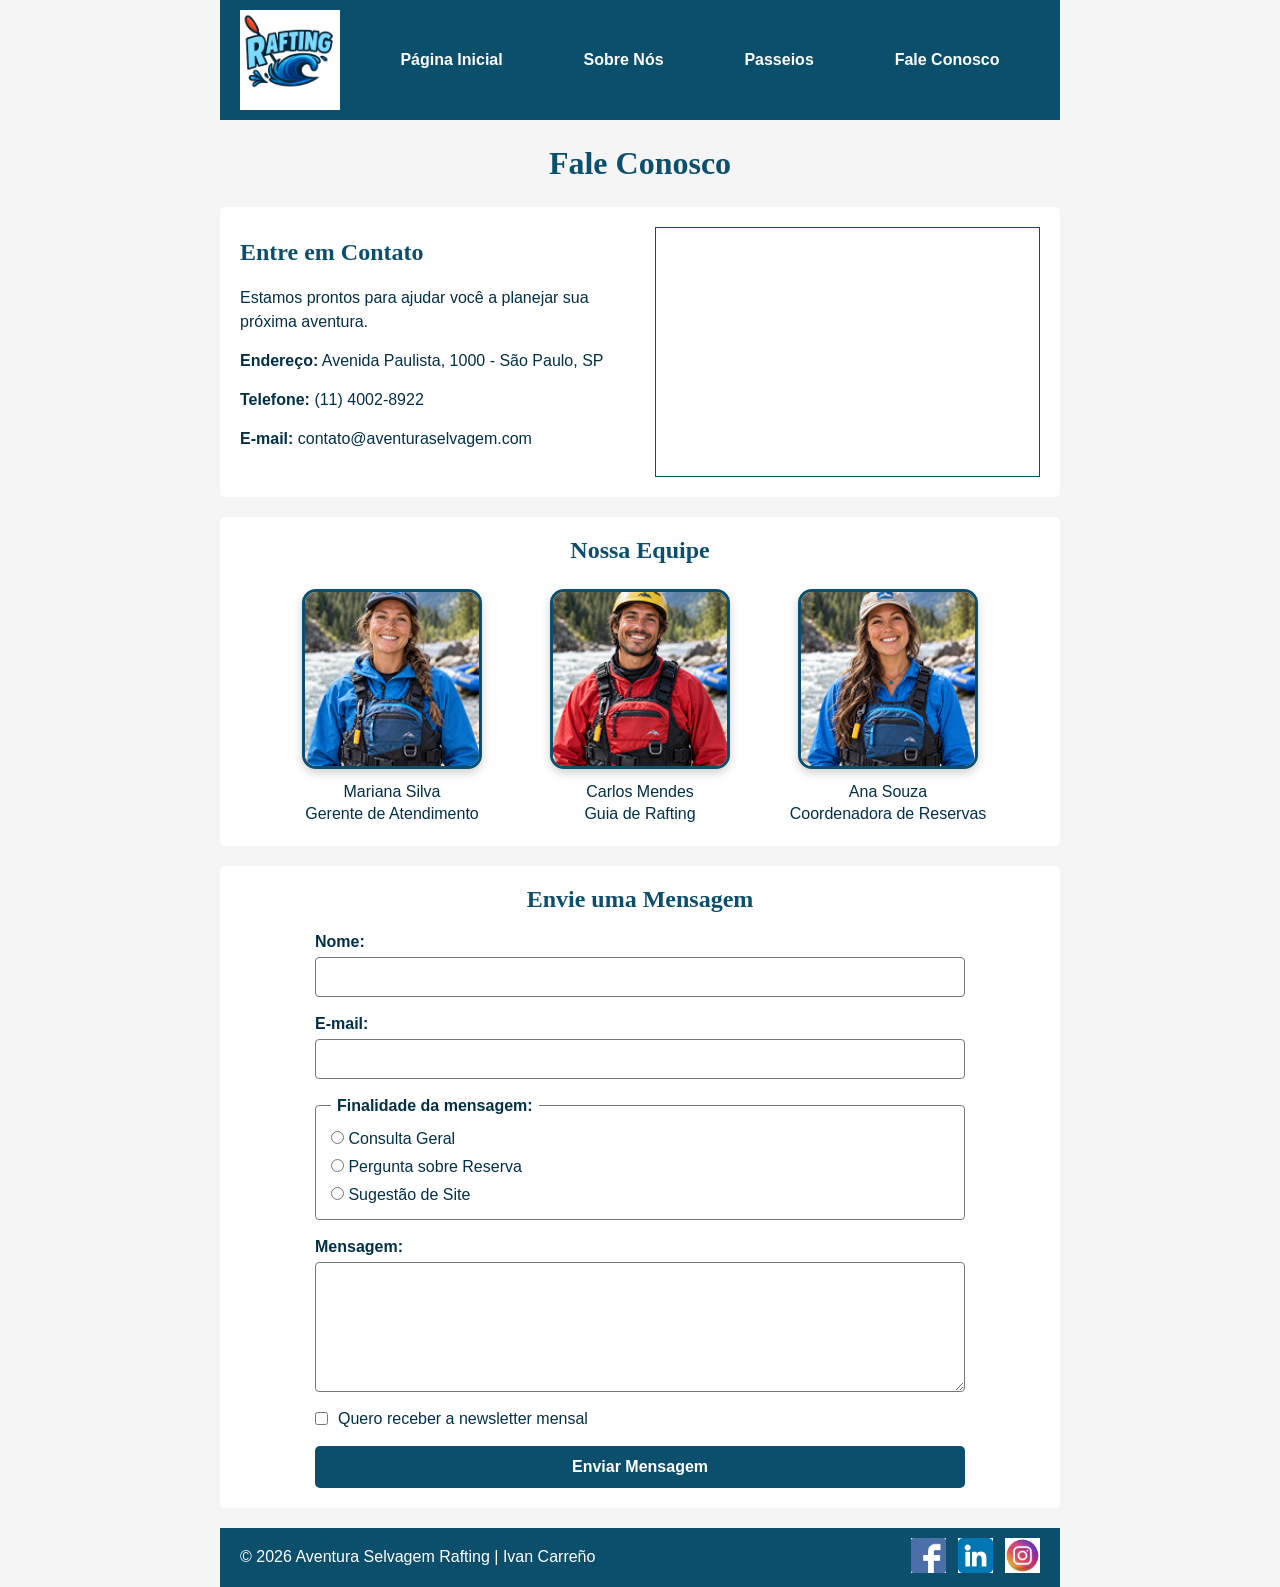
==== wwr/contato.html @ b85d4de4 "Adiciona pagina fale conosco" ====
<!DOCTYPE html>
<html lang="pt-BR">

<head>
    <meta charset="UTF-8">
    <meta name="viewport" content="width=device-width, initial-scale=1.0">

    <meta name="description"
      content="Entre em contato com a Aventura Selvagem Rafting para tirar dúvidas, fazer perguntas sobre reservas e conhecer nossos serviços.">

    <meta name="author" content="Ivan Carreño">

    <title>Fale Conosco | Aventura Selvagem Rafting</title>

    <link rel="stylesheet" href="estilos/rafting.css">
</head>

<body>

    <header>

        <img src="imagens/logo.png"
          alt="Logotipo da Aventura Selvagem Rafting">

        <nav>
            <a href="index.html">Página Inicial</a>
            <a href="sobre.html">Sobre Nós</a>
            <a href="passeios.html">Passeios</a>
            <a href="contato.html">Fale Conosco</a>
        </nav>

    </header>

    <main class="contato-main">

        <h1>Fale Conosco</h1>

        <section class="informacoes-contato">

            <div class="dados-contato">

                <h2>Entre em Contato</h2>

                <p>
                    Estamos prontos para ajudar você a planejar sua próxima aventura.
                </p>

                <p>
                    <strong>Endereço:</strong>
                    Avenida Paulista, 1000 - São Paulo, SP
                </p>

                <p>
                    <strong>Telefone:</strong>
                    (11) 4002-8922
                </p>

                <p>
                    <strong>E-mail:</strong>
                    contato@aventuraselvagem.com
                </p>

            </div>

            <div class="mapa">

                <iframe
                  src="https://www.google.com/maps?q=Avenida+Paulista,+1000,+São+Paulo,+SP&output=embed"
                  width="400"
                  height="250"
                  loading="lazy"
                  referrerpolicy="no-referrer-when-downgrade"
                  title="Localização da Aventura Selvagem Rafting">
                </iframe>

            </div>

        </section>

        <section class="equipe">

            <h2>Nossa Equipe</h2>

            <div class="equipe-container">

                <figure>
                    <img src="imagens/funcionario1.jpg"
                      alt="Mariana Silva, gerente de atendimento">
                    <figcaption>
                        Mariana Silva<br>
                        Gerente de Atendimento
                    </figcaption>
                </figure>

                <figure>
                    <img src="imagens/funcionario2.jpg"
                      alt="Carlos Mendes, guia de rafting">
                    <figcaption>
                        Carlos Mendes<br>
                        Guia de Rafting
                    </figcaption>
                </figure>

                <figure>
                    <img src="imagens/funcionario3.jpg"
                      alt="Ana Souza, coordenadora de reservas">
                    <figcaption>
                        Ana Souza<br>
                        Coordenadora de Reservas
                    </figcaption>
                </figure>

            </div>

        </section>

        <section class="formulario-contato">

            <h2>Envie uma Mensagem</h2>

            <form>

                <div class="campo-formulario">
                    <label for="nome">Nome:</label>
                    <input
                      type="text"
                      id="nome"
                      name="nome"
                      required>
                </div>

                <div class="campo-formulario">
                    <label for="email">E-mail:</label>
                    <input
                      type="email"
                      id="email"
                      name="email"
                      required>
                </div>

                <fieldset>

                    <legend>Finalidade da mensagem:</legend>

                    <label>
                        <input
                          type="radio"
                          name="finalidade"
                          value="consulta-geral"
                          required>
                        Consulta Geral
                    </label>

                    <label>
                        <input
                          type="radio"
                          name="finalidade"
                          value="reserva">
                        Pergunta sobre Reserva
                    </label>

                    <label>
                        <input
                          type="radio"
                          name="finalidade"
                          value="sugestao">
                        Sugestão de Site
                    </label>

                </fieldset>

                <div class="campo-formulario">
                    <label for="mensagem">Mensagem:</label>
                    <textarea
                      id="mensagem"
                      name="mensagem"
                      rows="6"
                      required></textarea>
                </div>

                <div class="newsletter">
                    <input
                      type="checkbox"
                      id="newsletter"
                      name="newsletter">

                    <label for="newsletter">
                        Quero receber a newsletter mensal
                    </label>
                </div>

                <button type="submit">
                    Enviar Mensagem
                </button>

            </form>

        </section>

    </main>

    <footer>

        <p>
            © 2026 Aventura Selvagem Rafting | Ivan Carreño
        </p>

        <nav class="socialmedia">

            <a href="https://facebook.com"
              target="_blank"
              rel="noopener noreferrer">
                <img src="imagens/facebook.png"
                  alt="Ícone do Facebook">
            </a>

            <a href="https://linkedin.com"
              target="_blank"
              rel="noopener noreferrer">
                <img src="imagens/linkedin.png"
                  alt="Ícone do LinkedIn">
            </a>

            <a href="https://instagram.com"
              target="_blank"
              rel="noopener noreferrer">
                <img src="imagens/instagram.png"
                  alt="Ícone do Instagram">
            </a>

        </nav>

    </footer>

</body>

</html>
---- wwr/estilos/rafting.css ----
:root {
    --cor-primaria: #0b4f6c;
    --cor-secundaria: #01baef;
    --cor-destaque1: #023047;
    --cor-destaque2: #ffffff;

    --fonte-titulo: Georgia, "Times New Roman", serif;
    --fonte-body: Arial, Helvetica, sans-serif;
}

* {
    margin: 0;
    padding: 0;
    box-sizing: border-box;
}

body {
    font-family: var(--fonte-body);
    color: var(--cor-destaque1);
    background-color: #f5f5f5;
}


/* LARGURA PRINCIPAL */

header,
main,
footer {
    width: 840px;
    margin: 0 auto;
}


/* CABEÇALHO */

header {
    display: grid;
    grid-template-columns: 120px 1fr;
    align-items: center;

    background-color: var(--cor-primaria);
    color: var(--cor-destaque2);

    padding: 10px 20px;
}

header img {
    width: 100px;
    height: auto;
}


/* NAVEGAÇÃO */

header nav {
    display: flex;
    justify-content: space-around;
    align-items: center;
}

header nav a {
    color: var(--cor-destaque2);
    text-decoration: none;
    font-weight: bold;
    padding: 10px;
}

header nav a:hover {
    background-color: var(--cor-secundaria);
    color: var(--cor-destaque1);
}


/* TÍTULOS */

h2 {
    font-family: var(--fonte-titulo);
    color: var(--cor-primaria);
    text-align: center;
}


/* HERO */

.hero {
    position: relative;
}

.hero > img {
    display: block;
    width: 100%;
    height: auto;
}

.hero h1 {
    position: absolute;
    top: 20px;

    width: 100%;

    margin: 0;
    padding: 16px;

    background-color: var(--cor-destaque1);
    color: var(--cor-destaque2);

    opacity: 0.85;

    font-family: var(--fonte-titulo);
    text-align: center;
}


/* ARTIGO SOBRE O HERO */

.hero article {
    position: absolute;

    top: 210px;
    left: 45px;
    right: 45px;

    margin: 0;
    padding: 14px 18px;

    background-color: rgba(255, 255, 255, 0.85);
    color: var(--cor-destaque1);

    border-radius: 6px;
}

.hero article p {
    margin: 0;
    padding: 0;

    line-height: 1.35;
}

.hero article img {
    float: right;

    width: 125px;

    margin-left: 16px;
    margin-bottom: 8px;

    border: 2px solid var(--cor-primaria);
}


/* SEÇÕES */

section {
    background-color: var(--cor-destaque2);

    margin-top: 20px;
    margin-bottom: 20px;

    padding: 20px;

    border-radius: 5px;
}

section h2 {
    margin-bottom: 20px;
}


/* HISTÓRIA */

.historia-conteudo {
    display: grid;
    grid-template-columns: 1fr 180px 1fr;

    gap: 20px;

    align-items: center;
}

.historia-conteudo p {
    line-height: 1.5;
    margin: 0;
}

.historia-conteudo img {
    width: 100%;
    height: 130px;

    object-fit: cover;

    border: 2px solid var(--cor-primaria);
}


/* AVENTURAS */

.aventuras {
    display: flex;
    flex-wrap: wrap;
    justify-content: space-between;
    gap: 12px;
}

.aventuras h2 {
    width: 100%;
    flex-basis: 100%;
    margin-bottom: 8px;
}

.aventuras figure {
    flex: 1;
    min-width: 0;

    margin: 0;

    text-align: center;
}

.aventuras figure img {
    width: 100%;
    height: 100px;

    object-fit: cover;

    border: 1px solid #999999;
}

.aventuras figcaption {
    margin-top: 7px;

    font-size: 13px;

    color: var(--cor-destaque1);
}


/* RODAPÉ */

footer {
    display: flex;
    justify-content: space-between;
    align-items: center;

    background-color: var(--cor-primaria);
    color: var(--cor-destaque2);

    padding: 10px 20px;
}

footer p {
    margin: 0;
}


/* REDES SOCIAIS */

.socialmedia {
    display: flex;
    justify-content: flex-end;
    align-items: center;

    gap: 12px;

    margin: 0;
    padding: 0;
}

.socialmedia a {
    text-decoration: none;
}

.socialmedia img {
    width: 35px;
    height: 35px;

    object-fit: contain;
}


/* PÁGINA FALE CONOSCO */

.contato-main > h1 {
    font-family: var(--fonte-titulo);
    color: var(--cor-primaria);
    text-align: center;

    margin: 25px 0;
}


/* INFORMAÇÕES DE CONTATO */

.informacoes-contato {
    display: grid;
    grid-template-columns: 1fr 1fr;

    gap: 30px;

    align-items: center;
}

.dados-contato h2 {
    text-align: left;
}

.dados-contato p {
    margin-bottom: 15px;
    line-height: 1.5;
}

.mapa iframe {
    display: block;

    width: 100%;
    height: 250px;

    border: 1px solid var(--cor-primaria);
}


/* EQUIPE */

.equipe h2 {
    margin-bottom: 25px;
}

.equipe-container {
    display: flex;
    justify-content: center;
    gap: 28px;
}

.equipe figure {
    flex: 1;

    max-width: 220px;

    margin: 0;

    text-align: center;
}

.equipe figure img {
    display: block;

    width: 180px;
    height: 180px;

    margin: 0 auto;

    object-fit: cover;
    object-position: center;

    border: 3px solid var(--cor-primaria);
    border-radius: 14px;

    box-shadow: 0 4px 10px rgba(0, 0, 0, 0.18);
}

.equipe figcaption {
    margin-top: 12px;

    line-height: 1.4;

    color: var(--cor-destaque1);
}

.equipe figcaption strong {
    display: block;
    margin-bottom: 3px;
}


/* FORMULÁRIO */

.formulario-contato form {
    max-width: 650px;

    margin: 0 auto;

    display: flex;
    flex-direction: column;

    gap: 18px;
}

.campo-formulario {
    display: flex;
    flex-direction: column;

    gap: 6px;
}

.campo-formulario label,
fieldset legend {
    font-weight: bold;
}

.campo-formulario input,
.campo-formulario textarea {
    padding: 10px;

    border: 1px solid #777777;

    border-radius: 4px;

    font-family: var(--fonte-body);
    font-size: 1rem;
}

.campo-formulario textarea {
    resize: vertical;
}


/* RADIO BUTTONS */

fieldset {
    display: flex;
    flex-direction: column;

    gap: 10px;

    padding: 15px;

    border: 1px solid #777777;

    border-radius: 4px;
}

fieldset legend {
    padding: 0 6px;
}


/* NEWSLETTER */

.newsletter {
    display: flex;

    align-items: center;

    gap: 10px;
}


/* BOTÃO */

.formulario-contato button {
    padding: 12px 20px;

    border: none;

    border-radius: 5px;

    background-color: var(--cor-primaria);
    color: var(--cor-destaque2);

    font-size: 1rem;
    font-weight: bold;

    cursor: pointer;
}

.formulario-contato button:hover {
    background-color: var(--cor-destaque1);
}
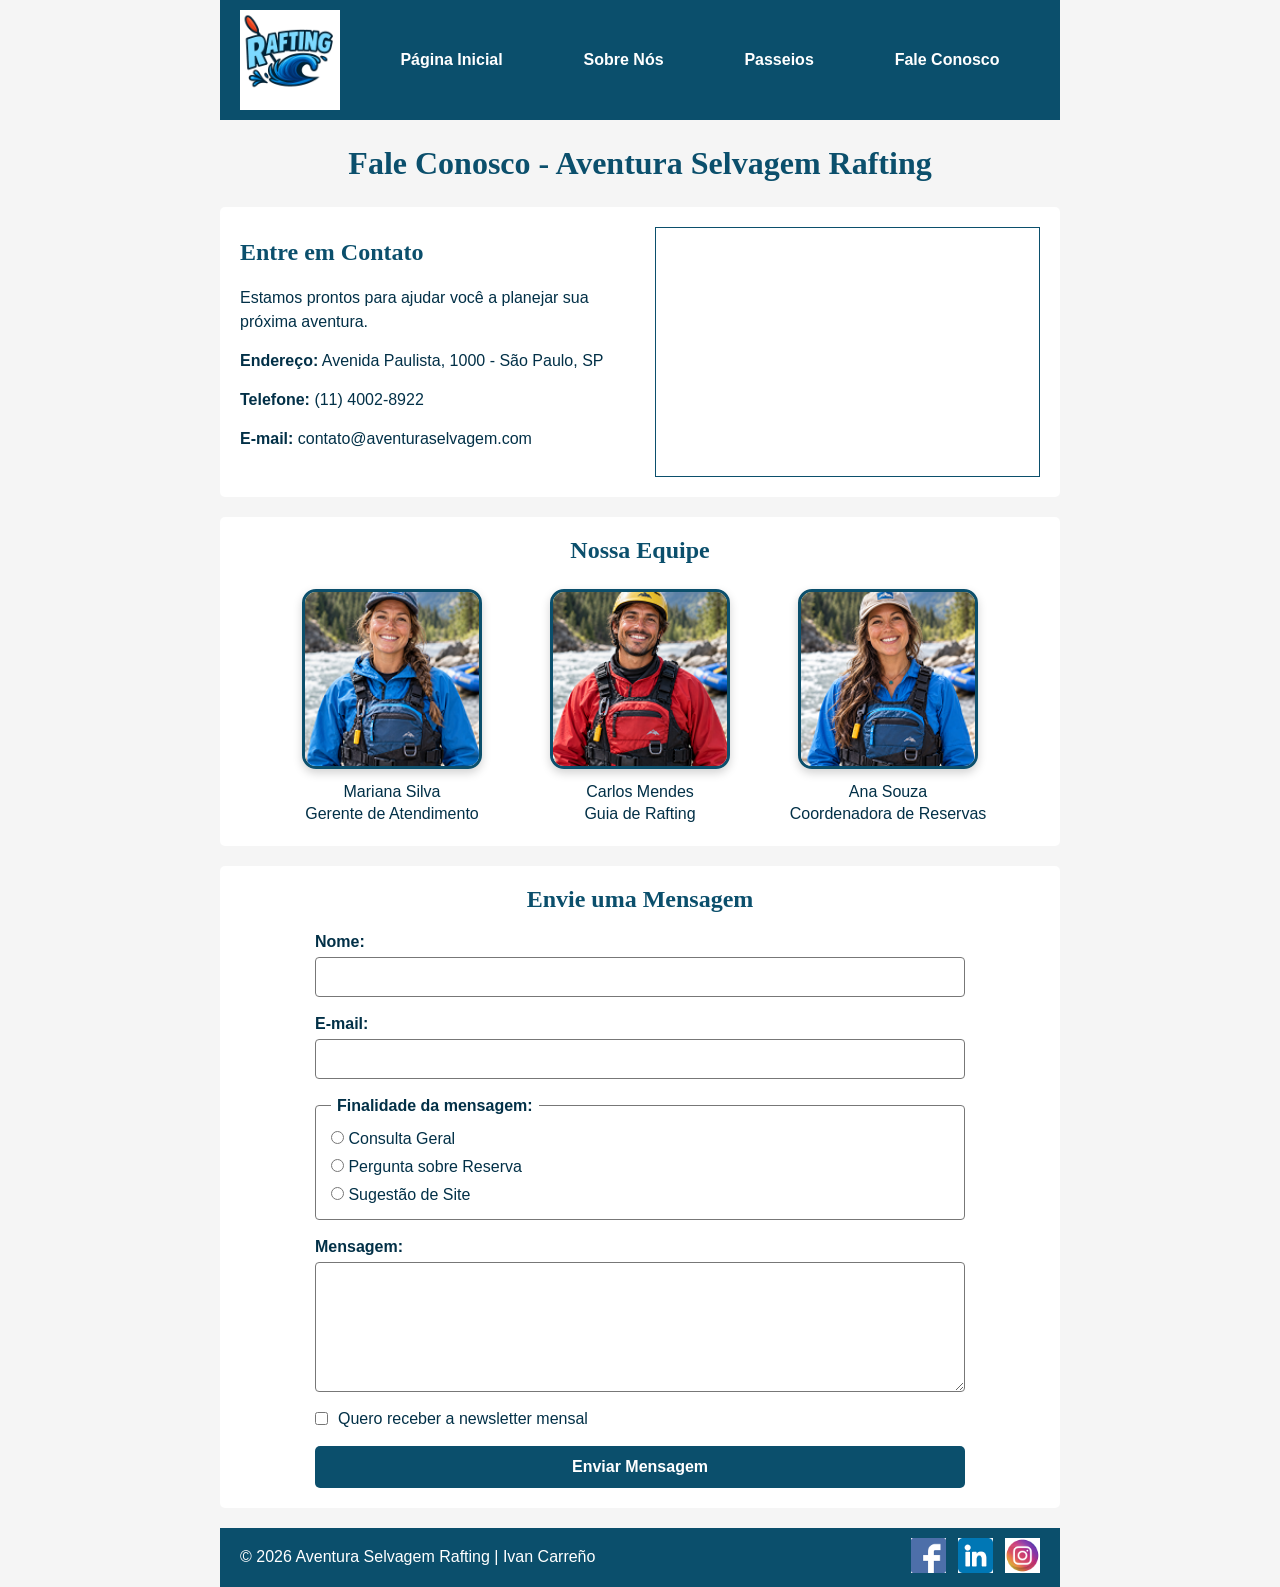
==== commit 2bb852d9: "Atualiza titulo pagina contato" ====
--- a/wwr/contato.html
+++ b/wwr/contato.html
@@ -33,7 +33,7 @@
 
     <main class="contato-main">
 
-        <h1>Fale Conosco</h1>
+        <h1>Fale Conosco - Aventura Selvagem Rafting</h1>
 
         <section class="informacoes-contato">
 
@@ -86,6 +86,7 @@
                 <figure>
                     <img src="imagens/funcionario1.jpg"
                       alt="Mariana Silva, gerente de atendimento">
+
                     <figcaption>
                         Mariana Silva<br>
                         Gerente de Atendimento
@@ -95,6 +96,7 @@
                 <figure>
                     <img src="imagens/funcionario2.jpg"
                       alt="Carlos Mendes, guia de rafting">
+
                     <figcaption>
                         Carlos Mendes<br>
                         Guia de Rafting
@@ -104,6 +106,7 @@
                 <figure>
                     <img src="imagens/funcionario3.jpg"
                       alt="Ana Souza, coordenadora de reservas">
+
                     <figcaption>
                         Ana Souza<br>
                         Coordenadora de Reservas
@@ -121,47 +124,56 @@
             <form>
 
                 <div class="campo-formulario">
+
                     <label for="nome">Nome:</label>
+
                     <input
                       type="text"
                       id="nome"
                       name="nome"
                       required>
+
                 </div>
 
                 <div class="campo-formulario">
+
                     <label for="email">E-mail:</label>
+
                     <input
                       type="email"
                       id="email"
                       name="email"
                       required>
+
                 </div>
 
                 <fieldset>
 
                     <legend>Finalidade da mensagem:</legend>
 
-                    <label>
+                    <label for="consulta-geral">
                         <input
                           type="radio"
+                          id="consulta-geral"
                           name="finalidade"
                           value="consulta-geral"
                           required>
                         Consulta Geral
                     </label>
 
-                    <label>
+                    <label for="pergunta-reserva">
                         <input
                           type="radio"
+                          id="pergunta-reserva"
                           name="finalidade"
                           value="reserva">
                         Pergunta sobre Reserva
                     </label>
 
-                    <label>
+                    <label for="sugestao-site">
                         <input
                           type="radio"
+                          id="sugestao-site"
                           name="finalidade"
                           value="sugestao">
                         Sugestão de Site
@@ -170,15 +182,19 @@
                 </fieldset>
 
                 <div class="campo-formulario">
+
                     <label for="mensagem">Mensagem:</label>
+
                     <textarea
                       id="mensagem"
                       name="mensagem"
                       rows="6"
                       required></textarea>
+
                 </div>
 
                 <div class="newsletter">
+
                     <input
                       type="checkbox"
                       id="newsletter"
@@ -187,6 +203,7 @@
                     <label for="newsletter">
                         Quero receber a newsletter mensal
                     </label>
+
                 </div>
 
                 <button type="submit">
@@ -205,27 +222,33 @@
             © 2026 Aventura Selvagem Rafting | Ivan Carreño
         </p>
 
-        <nav class="socialmedia">
+        <nav class="socialmedia redes-sociais">
 
             <a href="https://facebook.com"
               target="_blank"
               rel="noopener noreferrer">
+
                 <img src="imagens/facebook.png"
                   alt="Ícone do Facebook">
+
             </a>
 
             <a href="https://linkedin.com"
               target="_blank"
               rel="noopener noreferrer">
+
                 <img src="imagens/linkedin.png"
                   alt="Ícone do LinkedIn">
+
             </a>
 
             <a href="https://instagram.com"
               target="_blank"
               rel="noopener noreferrer">
+
                 <img src="imagens/instagram.png"
                   alt="Ícone do Instagram">
+
             </a>
 
         </nav>
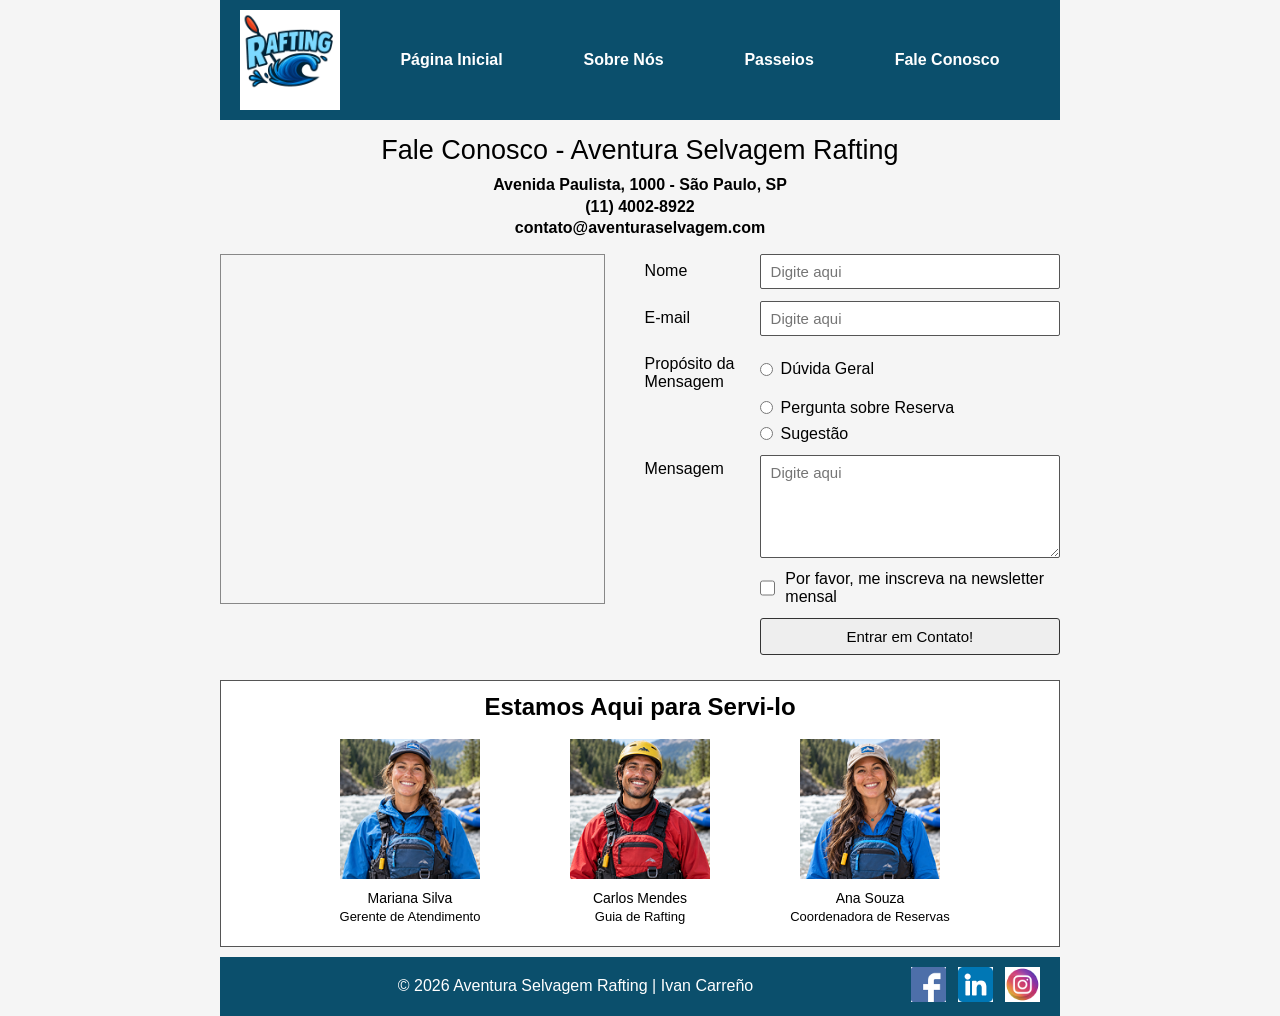
==== commit 58d52e62: "ediçao contato" ====
--- a/wwr/contato.html
+++ b/wwr/contato.html
@@ -19,8 +19,7 @@
 
     <header>
 
-        <img src="imagens/logo.png"
-          alt="Logotipo da Aventura Selvagem Rafting">
+        <img src="imagens/logo.png" alt="Logotipo da Aventura Selvagem Rafting">
 
         <nav>
             <a href="index.html">Página Inicial</a>
@@ -33,188 +32,173 @@
 
     <main class="contato-main">
 
-        <h1>Fale Conosco - Aventura Selvagem Rafting</h1>
-
-        <section class="informacoes-contato">
-
-            <div class="dados-contato">
-
-                <h2>Entre em Contato</h2>
+        <section class="contato-cabecalho">
+
+            <h1>Fale Conosco - Aventura Selvagem Rafting</h1>
+
+            <address>
+
+                <p>Avenida Paulista, 1000 - São Paulo, SP</p>
+
+                <p>(11) 4002-8922</p>
 
                 <p>
-                    Estamos prontos para ajudar você a planejar sua próxima aventura.
+                    <a href="mailto:contato@aventuraselvagem.com">
+                        contato@aventuraselvagem.com
+                    </a>
                 </p>
 
-                <p>
-                    <strong>Endereço:</strong>
-                    Avenida Paulista, 1000 - São Paulo, SP
-                </p>
-
-                <p>
-                    <strong>Telefone:</strong>
-                    (11) 4002-8922
-                </p>
-
-                <p>
-                    <strong>E-mail:</strong>
-                    contato@aventuraselvagem.com
-                </p>
-
-            </div>
+            </address>
+
+        </section>
+
+
+        <section class="contato-conteudo">
 
             <div class="mapa">
 
                 <iframe
                   src="https://www.google.com/maps?q=Avenida+Paulista,+1000,+São+Paulo,+SP&output=embed"
-                  width="400"
-                  height="250"
-                  loading="lazy"
+                  width="400" height="400" loading="lazy"
                   referrerpolicy="no-referrer-when-downgrade"
                   title="Localização da Aventura Selvagem Rafting">
                 </iframe>
 
             </div>
 
+
+            <form class="formulario-contato">
+
+                <div class="campo-horizontal">
+
+                    <label for="nome">
+                        Nome
+                    </label>
+
+                    <input type="text" id="nome" name="nome" placeholder="Digite aqui" required>
+
+                </div>
+
+
+                <div class="campo-horizontal">
+
+                    <label for="email">
+                        E-mail
+                    </label>
+
+                    <input type="email" id="email" name="email" placeholder="Digite aqui" required>
+
+                </div>
+
+
+                <fieldset class="finalidade">
+
+                    <legend>
+                        Propósito da Mensagem
+                    </legend>
+
+                    <label>
+                        <input type="radio" name="finalidade" value="duvida-geral" required>
+
+                        Dúvida Geral
+                    </label>
+
+                    <label>
+                        <input type="radio" name="finalidade" value="reserva">
+
+                        Pergunta sobre Reserva
+                    </label>
+
+                    <label>
+                        <input type="radio" name="finalidade" value="sugestao">
+
+                        Sugestão
+                    </label>
+
+                </fieldset>
+
+
+                <div class="campo-mensagem">
+
+                    <label for="mensagem">
+                        Mensagem
+                    </label>
+
+                    <textarea id="mensagem" name="mensagem" rows="5" placeholder="Digite aqui"
+                      required></textarea>
+
+                </div>
+
+
+                <div class="newsletter">
+
+                    <input type="checkbox" id="newsletter" name="newsletter">
+
+                    <label for="newsletter">
+                        Por favor, me inscreva na newsletter mensal
+                    </label>
+
+                </div>
+
+
+                <button type="submit">
+                    Entrar em Contato!
+                </button>
+
+            </form>
+
         </section>
 
+
         <section class="equipe">
 
-            <h2>Nossa Equipe</h2>
+            <h2>
+                Estamos Aqui para Servi-lo
+            </h2>
 
             <div class="equipe-container">
 
                 <figure>
-                    <img src="imagens/funcionario1.jpg"
-                      alt="Mariana Silva, gerente de atendimento">
+
+                    <img src="imagens/funcionario1.jpg" alt="Mariana Silva, gerente de atendimento">
 
                     <figcaption>
                         Mariana Silva<br>
-                        Gerente de Atendimento
+                        <span>Gerente de Atendimento</span>
                     </figcaption>
+
                 </figure>
 
+
                 <figure>
-                    <img src="imagens/funcionario2.jpg"
-                      alt="Carlos Mendes, guia de rafting">
+
+                    <img src="imagens/funcionario2.jpg" alt="Carlos Mendes, guia de rafting">
 
                     <figcaption>
                         Carlos Mendes<br>
-                        Guia de Rafting
+                        <span>Guia de Rafting</span>
                     </figcaption>
+
                 </figure>
 
+
                 <figure>
-                    <img src="imagens/funcionario3.jpg"
-                      alt="Ana Souza, coordenadora de reservas">
+
+                    <img src="imagens/funcionario3.jpg" alt="Ana Souza, coordenadora de reservas">
 
                     <figcaption>
                         Ana Souza<br>
-                        Coordenadora de Reservas
+                        <span>Coordenadora de Reservas</span>
                     </figcaption>
+
                 </figure>
 
             </div>
 
         </section>
 
-        <section class="formulario-contato">
-
-            <h2>Envie uma Mensagem</h2>
-
-            <form>
-
-                <div class="campo-formulario">
-
-                    <label for="nome">Nome:</label>
-
-                    <input
-                      type="text"
-                      id="nome"
-                      name="nome"
-                      required>
-
-                </div>
-
-                <div class="campo-formulario">
-
-                    <label for="email">E-mail:</label>
-
-                    <input
-                      type="email"
-                      id="email"
-                      name="email"
-                      required>
-
-                </div>
-
-                <fieldset>
-
-                    <legend>Finalidade da mensagem:</legend>
-
-                    <label for="consulta-geral">
-                        <input
-                          type="radio"
-                          id="consulta-geral"
-                          name="finalidade"
-                          value="consulta-geral"
-                          required>
-                        Consulta Geral
-                    </label>
-
-                    <label for="pergunta-reserva">
-                        <input
-                          type="radio"
-                          id="pergunta-reserva"
-                          name="finalidade"
-                          value="reserva">
-                        Pergunta sobre Reserva
-                    </label>
-
-                    <label for="sugestao-site">
-                        <input
-                          type="radio"
-                          id="sugestao-site"
-                          name="finalidade"
-                          value="sugestao">
-                        Sugestão de Site
-                    </label>
-
-                </fieldset>
-
-                <div class="campo-formulario">
-
-                    <label for="mensagem">Mensagem:</label>
-
-                    <textarea
-                      id="mensagem"
-                      name="mensagem"
-                      rows="6"
-                      required></textarea>
-
-                </div>
-
-                <div class="newsletter">
-
-                    <input
-                      type="checkbox"
-                      id="newsletter"
-                      name="newsletter">
-
-                    <label for="newsletter">
-                        Quero receber a newsletter mensal
-                    </label>
-
-                </div>
-
-                <button type="submit">
-                    Enviar Mensagem
-                </button>
-
-            </form>
-
-        </section>
-
     </main>
+
 
     <footer>
 
@@ -222,32 +206,23 @@
             © 2026 Aventura Selvagem Rafting | Ivan Carreño
         </p>
 
-        <nav class="socialmedia redes-sociais">
-
-            <a href="https://facebook.com"
-              target="_blank"
-              rel="noopener noreferrer">
-
-                <img src="imagens/facebook.png"
-                  alt="Ícone do Facebook">
+        <nav class="socialmedia">
+
+            <a href="https://facebook.com" target="_blank" rel="noopener noreferrer">
+
+                <img src="imagens/facebook.png" alt="Ícone do Facebook">
 
             </a>
 
-            <a href="https://linkedin.com"
-              target="_blank"
-              rel="noopener noreferrer">
-
-                <img src="imagens/linkedin.png"
-                  alt="Ícone do LinkedIn">
+            <a href="https://linkedin.com" target="_blank" rel="noopener noreferrer">
+
+                <img src="imagens/linkedin.png" alt="Ícone do LinkedIn">
 
             </a>
 
-            <a href="https://instagram.com"
-              target="_blank"
-              rel="noopener noreferrer">
-
-                <img src="imagens/instagram.png"
-                  alt="Ícone do Instagram">
+            <a href="https://instagram.com" target="_blank" rel="noopener noreferrer">
+
+                <img src="imagens/instagram.png" alt="Ícone do Instagram">
 
             </a>
 
--- a/wwr/estilos/rafting.css
+++ b/wwr/estilos/rafting.css
@@ -8,18 +8,21 @@
     --fonte-body: Arial, Helvetica, sans-serif;
 }
 
+/* RESET */
+
 * {
     margin: 0;
     padding: 0;
     box-sizing: border-box;
 }
+
+/* BODY */
 
 body {
     font-family: var(--fonte-body);
     color: var(--cor-destaque1);
     background-color: #f5f5f5;
 }
-
 
 /* LARGURA PRINCIPAL */
 
@@ -30,7 +33,6 @@
     margin: 0 auto;
 }
 
-
 /* CABEÇALHO */
 
 header {
@@ -48,7 +50,6 @@
     width: 100px;
     height: auto;
 }
-
 
 /* NAVEGAÇÃO */
 
@@ -70,15 +71,17 @@
     color: var(--cor-destaque1);
 }
 
-
 /* TÍTULOS */
 
+h1,
 h2 {
     font-family: var(--fonte-titulo);
+}
+
+h2 {
     color: var(--cor-primaria);
     text-align: center;
 }
-
 
 /* HERO */
 
@@ -95,7 +98,6 @@
 .hero h1 {
     position: absolute;
     top: 20px;
-
     width: 100%;
 
     margin: 0;
@@ -109,7 +111,6 @@
     font-family: var(--fonte-titulo);
     text-align: center;
 }
-
 
 /* ARTIGO SOBRE O HERO */
 
@@ -147,8 +148,7 @@
     border: 2px solid var(--cor-primaria);
 }
 
-
-/* SEÇÕES */
+/* SEÇÕES GERAIS */
 
 section {
     background-color: var(--cor-destaque2);
@@ -157,14 +157,11 @@
     margin-bottom: 20px;
 
     padding: 20px;
-
-    border-radius: 5px;
 }
 
 section h2 {
     margin-bottom: 20px;
 }
-
 
 /* HISTÓRIA */
 
@@ -191,24 +188,26 @@
     border: 2px solid var(--cor-primaria);
 }
 
-
 /* AVENTURAS */
 
 .aventuras {
     display: flex;
     flex-wrap: wrap;
     justify-content: space-between;
+
     gap: 12px;
 }
 
 .aventuras h2 {
     width: 100%;
     flex-basis: 100%;
+
     margin-bottom: 8px;
 }
 
 .aventuras figure {
     flex: 1;
+
     min-width: 0;
 
     margin: 0;
@@ -233,29 +232,354 @@
     color: var(--cor-destaque1);
 }
 
-
-/* RODAPÉ */
-
-footer {
-    display: flex;
-    justify-content: space-between;
-    align-items: center;
-
+/* ==================================================
+   PÁGINA FALE CONOSCO
+   ================================================== */
+
+.contato-main {
+    padding-top: 5px;
+}
+
+/* CABEÇALHO DO CONTATO */
+
+.contato-cabecalho {
+    background-color: transparent;
+
+    margin: 10px 0 15px;
+
+    padding: 0;
+
+    text-align: center;
+}
+
+.contato-cabecalho h1 {
+    color: #000000;
+
+    font-family: var(--fonte-body);
+    font-size: 27px;
+    font-weight: 500;
+
+    margin-bottom: 8px;
+}
+
+.contato-cabecalho address {
+    font-style: normal;
+    font-weight: bold;
+
+    color: #000000;
+
+    line-height: 1.35;
+}
+
+.contato-cabecalho address p {
+    margin: 0;
+}
+
+.contato-cabecalho address a {
+    color: #000000;
+    text-decoration: none;
+}
+
+.contato-cabecalho address a:hover {
+    text-decoration: underline;
+}
+
+/* MAPA + FORMULÁRIO */
+
+.contato-conteudo {
+    display: grid;
+
+    grid-template-columns: 1fr 1.08fr;
+
+    gap: 40px;
+
+    align-items: start;
+
+    background-color: transparent;
+
+    margin: 10px 0 25px;
+
+    padding: 0;
+}
+
+/* MAPA */
+
+.mapa {
+    width: 100%;
+}
+
+.mapa iframe {
+    display: block;
+
+    width: 100%;
+    height: 350px;
+
+    border: 1px solid #888888;
+}
+
+/* FORMULÁRIO */
+
+.formulario-contato {
+    width: 100%;
+
+    display: flex;
+    flex-direction: column;
+
+    gap: 12px;
+
+    color: #000000;
+}
+
+/* CAMPOS NOME E E-MAIL */
+
+.campo-horizontal {
+    display: grid;
+
+    grid-template-columns: 105px 1fr;
+
+    align-items: center;
+
+    gap: 10px;
+}
+
+.campo-horizontal label {
+    font-weight: 500;
+}
+
+.campo-horizontal input {
+    width: 100%;
+
+    padding: 8px 10px;
+
+    border: 1px solid #555555;
+    border-radius: 2px;
+
+    font-family: var(--fonte-body);
+    font-size: 15px;
+}
+
+/* RADIO BUTTONS */
+
+.finalidade {
+    display: grid;
+
+    grid-template-columns: 105px 1fr;
+
+    row-gap: 8px;
+    column-gap: 10px;
+
+    padding: 0;
+
+    border: none;
+}
+
+.finalidade legend {
+    float: left;
+
+    width: 105px;
+
+    padding: 7px 0 0;
+
+    font-weight: 500;
+}
+
+.finalidade label {
+    grid-column: 2;
+
+    display: flex;
+
+    align-items: center;
+
+    gap: 8px;
+
+    font-weight: normal;
+}
+
+/* MENSAGEM */
+
+.campo-mensagem {
+    display: grid;
+
+    grid-template-columns: 105px 1fr;
+
+    align-items: start;
+
+    gap: 10px;
+}
+
+.campo-mensagem label {
+    padding-top: 5px;
+
+    font-weight: 500;
+}
+
+.campo-mensagem textarea {
+    width: 100%;
+    min-height: 90px;
+
+    padding: 8px 10px;
+
+    border: 1px solid #555555;
+    border-radius: 2px;
+
+    font-family: var(--fonte-body);
+    font-size: 15px;
+
+    resize: vertical;
+}
+
+/* NEWSLETTER */
+
+.newsletter {
+    margin-left: 115px;
+
+    display: flex;
+
+    align-items: center;
+
+    gap: 10px;
+}
+
+.newsletter input {
+    width: 18px;
+    height: 18px;
+}
+
+/* BOTÃO */
+
+.formulario-contato button {
+    margin-left: 115px;
+
+    width: calc(100% - 115px);
+
+    padding: 9px 15px;
+
+    border: 1px solid #333333;
+    border-radius: 3px;
+
+    background-color: #eeeeee;
+    color: #000000;
+
+    font-family: var(--fonte-body);
+    font-size: 15px;
+    font-weight: 500;
+
+    cursor: pointer;
+}
+
+.formulario-contato button:hover {
     background-color: var(--cor-primaria);
     color: var(--cor-destaque2);
+}
+
+/* EQUIPE */
+
+.equipe {
+    margin: 20px 0 10px;
+
+    padding: 12px 20px 20px;
+
+    border: 1px solid #555555;
+
+    background-color: var(--cor-destaque2);
+
+    text-align: center;
+}
+
+.equipe h2 {
+    margin-bottom: 18px;
+
+    color: #000000;
+
+    font-family: var(--fonte-body);
+    font-size: 24px;
+}
+
+/* CONTÊINER DAS FOTOS */
+
+.equipe-container {
+    display: flex;
+
+    justify-content: center;
+    align-items: flex-start;
+
+    gap: 70px;
+
+    width: 100%;
+}
+
+.equipe figure {
+    width: 160px;
+
+    margin: 0;
+
+    text-align: center;
+}
+
+/* FOTOS DOS FUNCIONÁRIOS */
+
+.equipe figure img {
+    display: block;
+
+    width: 140px;
+    height: 140px;
+
+    margin: 0 auto 10px;
+
+    object-fit: cover;
+
+    /* Ajusta o enquadramento para mostrar melhor o rosto */
+    object-position: center 25%;
+
+    border: none;
+    border-radius: 0;
+
+    box-shadow: none;
+}
+
+.equipe figcaption {
+    color: #000000;
+
+    font-size: 14px;
+
+    line-height: 1.3;
+}
+
+.equipe figcaption span {
+    font-size: 13px;
+}
+
+/* ==================================================
+   RODAPÉ
+   ================================================== */
+
+footer {
+    display: flex;
+
+    justify-content: space-between;
+    align-items: center;
+
+    background-color: var(--cor-primaria);
+    color: var(--cor-destaque2);
 
     padding: 10px 20px;
+
+    margin-top: 10px;
 }
 
 footer p {
     margin: 0;
-}
-
+
+    flex: 1;
+
+    text-align: center;
+}
 
 /* REDES SOCIAIS */
 
 .socialmedia {
     display: flex;
+
     justify-content: flex-end;
     align-items: center;
 
@@ -274,194 +598,4 @@
     height: 35px;
 
     object-fit: contain;
-}
-
-
-/* PÁGINA FALE CONOSCO */
-
-.contato-main > h1 {
-    font-family: var(--fonte-titulo);
-    color: var(--cor-primaria);
-    text-align: center;
-
-    margin: 25px 0;
-}
-
-
-/* INFORMAÇÕES DE CONTATO */
-
-.informacoes-contato {
-    display: grid;
-    grid-template-columns: 1fr 1fr;
-
-    gap: 30px;
-
-    align-items: center;
-}
-
-.dados-contato h2 {
-    text-align: left;
-}
-
-.dados-contato p {
-    margin-bottom: 15px;
-    line-height: 1.5;
-}
-
-.mapa iframe {
-    display: block;
-
-    width: 100%;
-    height: 250px;
-
-    border: 1px solid var(--cor-primaria);
-}
-
-
-/* EQUIPE */
-
-.equipe h2 {
-    margin-bottom: 25px;
-}
-
-.equipe-container {
-    display: flex;
-    justify-content: center;
-    gap: 28px;
-}
-
-.equipe figure {
-    flex: 1;
-
-    max-width: 220px;
-
-    margin: 0;
-
-    text-align: center;
-}
-
-.equipe figure img {
-    display: block;
-
-    width: 180px;
-    height: 180px;
-
-    margin: 0 auto;
-
-    object-fit: cover;
-    object-position: center;
-
-    border: 3px solid var(--cor-primaria);
-    border-radius: 14px;
-
-    box-shadow: 0 4px 10px rgba(0, 0, 0, 0.18);
-}
-
-.equipe figcaption {
-    margin-top: 12px;
-
-    line-height: 1.4;
-
-    color: var(--cor-destaque1);
-}
-
-.equipe figcaption strong {
-    display: block;
-    margin-bottom: 3px;
-}
-
-
-/* FORMULÁRIO */
-
-.formulario-contato form {
-    max-width: 650px;
-
-    margin: 0 auto;
-
-    display: flex;
-    flex-direction: column;
-
-    gap: 18px;
-}
-
-.campo-formulario {
-    display: flex;
-    flex-direction: column;
-
-    gap: 6px;
-}
-
-.campo-formulario label,
-fieldset legend {
-    font-weight: bold;
-}
-
-.campo-formulario input,
-.campo-formulario textarea {
-    padding: 10px;
-
-    border: 1px solid #777777;
-
-    border-radius: 4px;
-
-    font-family: var(--fonte-body);
-    font-size: 1rem;
-}
-
-.campo-formulario textarea {
-    resize: vertical;
-}
-
-
-/* RADIO BUTTONS */
-
-fieldset {
-    display: flex;
-    flex-direction: column;
-
-    gap: 10px;
-
-    padding: 15px;
-
-    border: 1px solid #777777;
-
-    border-radius: 4px;
-}
-
-fieldset legend {
-    padding: 0 6px;
-}
-
-
-/* NEWSLETTER */
-
-.newsletter {
-    display: flex;
-
-    align-items: center;
-
-    gap: 10px;
-}
-
-
-/* BOTÃO */
-
-.formulario-contato button {
-    padding: 12px 20px;
-
-    border: none;
-
-    border-radius: 5px;
-
-    background-color: var(--cor-primaria);
-    color: var(--cor-destaque2);
-
-    font-size: 1rem;
-    font-weight: bold;
-
-    cursor: pointer;
-}
-
-.formulario-contato button:hover {
-    background-color: var(--cor-destaque1);
 }
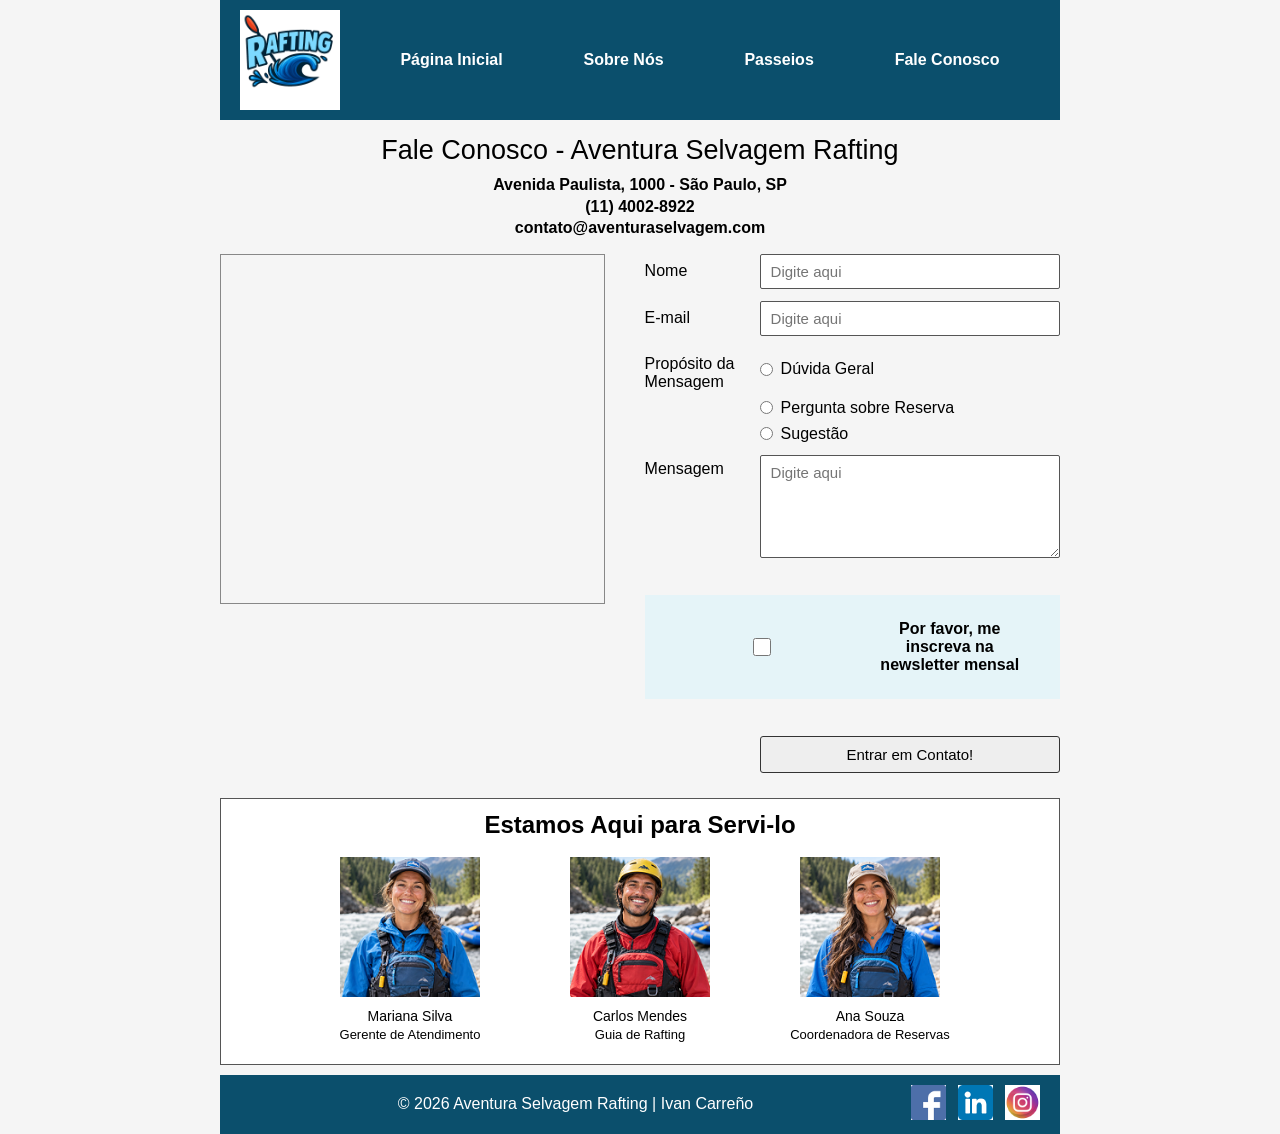
==== commit 846d9229: "Concluir páginas inicial e de passeios" ====
--- a/wwr/contato.html
+++ b/wwr/contato.html
@@ -52,8 +52,7 @@
 
         </section>
 
-
-        <section class="contato-conteudo">
+        <div class="contato-conteudo">
 
             <div class="mapa">
 
@@ -66,7 +65,6 @@
 
             </div>
 
-
             <form class="formulario-contato">
 
                 <div class="campo-horizontal">
@@ -79,7 +77,6 @@
 
                 </div>
 
-
                 <div class="campo-horizontal">
 
                     <label for="email">
@@ -89,7 +86,6 @@
                     <input type="email" id="email" name="email" placeholder="Digite aqui" required>
 
                 </div>
-
 
                 <fieldset class="finalidade">
 
@@ -99,24 +95,20 @@
 
                     <label>
                         <input type="radio" name="finalidade" value="duvida-geral" required>
-
                         Dúvida Geral
                     </label>
 
                     <label>
                         <input type="radio" name="finalidade" value="reserva">
-
                         Pergunta sobre Reserva
                     </label>
 
                     <label>
                         <input type="radio" name="finalidade" value="sugestao">
-
                         Sugestão
                     </label>
 
                 </fieldset>
-
 
                 <div class="campo-mensagem">
 
@@ -129,7 +121,6 @@
 
                 </div>
 
-
                 <div class="newsletter">
 
                     <input type="checkbox" id="newsletter" name="newsletter">
@@ -139,7 +130,6 @@
                     </label>
 
                 </div>
-
 
                 <button type="submit">
                     Entrar em Contato!
@@ -147,8 +137,7 @@
 
             </form>
 
-        </section>
-
+        </div>
 
         <section class="equipe">
 
@@ -169,7 +158,6 @@
 
                 </figure>
 
-
                 <figure>
 
                     <img src="imagens/funcionario2.jpg" alt="Carlos Mendes, guia de rafting">
@@ -181,7 +169,6 @@
 
                 </figure>
 
-
                 <figure>
 
                     <img src="imagens/funcionario3.jpg" alt="Ana Souza, coordenadora de reservas">
@@ -199,7 +186,6 @@
 
     </main>
 
-
     <footer>
 
         <p>
@@ -209,21 +195,15 @@
         <nav class="socialmedia">
 
             <a href="https://facebook.com" target="_blank" rel="noopener noreferrer">
-
                 <img src="imagens/facebook.png" alt="Ícone do Facebook">
-
             </a>
 
             <a href="https://linkedin.com" target="_blank" rel="noopener noreferrer">
-
                 <img src="imagens/linkedin.png" alt="Ícone do LinkedIn">
-
             </a>
 
             <a href="https://instagram.com" target="_blank" rel="noopener noreferrer">
-
                 <img src="imagens/instagram.png" alt="Ícone do Instagram">
-
             </a>
 
         </nav>
--- a/wwr/estilos/rafting.css
+++ b/wwr/estilos/rafting.css
@@ -598,4 +598,382 @@
     height: 35px;
 
     object-fit: contain;
+}
+
+/* =========================================
+   PÁGINA INICIAL
+   ========================================= */
+
+.inicio-hero,
+.passeios-hero {
+    position: relative;
+    width: 100%;
+    overflow: hidden;
+}
+
+.inicio-hero > img,
+.passeios-hero > img {
+    display: block;
+    width: 100%;
+    height: 440px;
+    object-fit: cover;
+}
+
+.inicio-mensagem,
+.passeios-hero > div {
+    position: absolute;
+    inset: 0;
+    display: flex;
+    flex-direction: column;
+    justify-content: center;
+    align-items: center;
+    gap: 18px;
+    padding: 25px;
+    text-align: center;
+    color: #ffffff;
+    background: linear-gradient(90deg,
+            rgba(0, 0, 0, 0.68),
+            rgba(0, 0, 0, 0.12));
+}
+
+.inicio-mensagem h1,
+.passeios-hero h1 {
+    color: #ffffff;
+    font-size: clamp(2rem, 5vw, 3.5rem);
+    text-shadow: 2px 2px 5px #000000;
+}
+
+.inicio-mensagem p,
+.passeios-hero p {
+    max-width: 600px;
+    color: #ffffff;
+    font-size: 1.15rem;
+    line-height: 1.6;
+}
+
+.botao-rafting {
+    display: inline-block;
+    padding: 13px 22px;
+    background-color: #b33b16;
+    color: #ffffff;
+    border-radius: 5px;
+    font-weight: bold;
+    text-decoration: none;
+}
+
+.botao-rafting:hover {
+    background-color: #79250e;
+    text-decoration: underline;
+}
+
+/* NEWSLETTER */
+
+.newsletter {
+    margin: 25px 0;
+    padding: 25px;
+    background-color: #e5f4f8;
+    text-align: center;
+}
+
+.newsletter h2,
+.inicio-ofertas h2,
+.passeios-lista h2,
+.tabela-passeios h2 {
+    margin-bottom: 15px;
+    text-align: center;
+}
+
+.newsletter p {
+    margin-bottom: 18px;
+    line-height: 1.6;
+}
+
+.newsletter form {
+    display: grid;
+    grid-template-columns: 1fr 2fr;
+    gap: 12px;
+    max-width: 550px;
+    margin: 0 auto;
+    text-align: left;
+}
+
+.newsletter label {
+    align-self: center;
+    font-weight: bold;
+}
+
+.newsletter input {
+    width: 100%;
+    min-width: 0;
+    padding: 10px;
+    border: 1px solid #555555;
+    border-radius: 4px;
+}
+
+.newsletter button {
+    grid-column: 1 / -1;
+    padding: 12px;
+    border: 0;
+    border-radius: 4px;
+    background-color: #0b4f6c;
+    color: #ffffff;
+    font-weight: bold;
+    cursor: pointer;
+}
+
+.newsletter button:hover {
+    background-color: #023047;
+}
+
+/* GRID DA PÁGINA INICIAL */
+
+.inicio-ofertas {
+    padding: 25px 0;
+}
+
+.inicio-grid {
+    display: grid;
+    grid-template-columns: repeat(3, minmax(0, 1fr));
+    gap: 20px;
+}
+
+.inicio-card {
+    overflow: hidden;
+    background-color: #ffffff;
+    border-radius: 7px;
+    box-shadow: 0 3px 9px rgba(0, 0, 0, 0.15);
+}
+
+.inicio-card img {
+    display: block;
+    width: 100%;
+    height: 170px;
+    object-fit: cover;
+}
+
+.inicio-card h3,
+.inicio-card p,
+.inicio-card a {
+    display: block;
+    margin: 14px;
+}
+
+.inicio-card p {
+    line-height: 1.6;
+}
+
+.inicio-card a {
+    color: #0b4f6c;
+    font-weight: bold;
+}
+
+.inicio-contato,
+.passeios-contato {
+    margin: 25px 0;
+    padding: 30px 20px;
+    background-color: #023047;
+    color: #ffffff;
+    text-align: center;
+}
+
+.inicio-contato h2,
+.passeios-contato h2 {
+    margin-bottom: 12px;
+    color: #ffffff;
+}
+
+.inicio-contato p,
+.passeios-contato p {
+    margin-bottom: 18px;
+    color: #ffffff;
+    line-height: 1.6;
+}
+
+/* PÁGINA DE PASSEIOS */
+
+.passeios-lista,
+.tabela-passeios {
+    padding: 25px 0;
+}
+
+.passeios-grid {
+    display: grid;
+    grid-template-columns: repeat(2, minmax(0, 1fr));
+    gap: 22px;
+}
+
+.passeio-card {
+    overflow: hidden;
+    background-color: #ffffff;
+    border-radius: 7px;
+    box-shadow: 0 3px 9px rgba(0, 0, 0, 0.15);
+}
+
+.passeio-card:first-child {
+    grid-column: 1 / -1;
+    display: grid;
+    grid-template-columns: 1fr 1fr;
+}
+
+.passeio-card img {
+    display: block;
+    width: 100%;
+    height: 220px;
+    object-fit: cover;
+}
+
+.passeio-texto {
+    padding: 18px;
+}
+
+.passeio-texto h3 {
+    margin-bottom: 12px;
+    color: #0b4f6c;
+}
+
+.passeio-texto p {
+    margin-bottom: 12px;
+    line-height: 1.6;
+}
+
+.equipamentos {
+    display: grid;
+    grid-template-columns: 1fr 1fr;
+    align-items: center;
+    gap: 22px;
+    margin: 20px 0;
+    padding: 20px;
+    background-color: #e5f4f8;
+}
+
+.equipamentos h2 {
+    margin-bottom: 12px;
+}
+
+.equipamentos p {
+    line-height: 1.7;
+}
+
+.equipamentos img {
+    display: block;
+    width: 100%;
+    max-height: 280px;
+    object-fit: cover;
+}
+
+.tabela-scroll {
+    width: 100%;
+    overflow-x: auto;
+}
+
+.tabela-passeios table {
+    width: 100%;
+    border-collapse: collapse;
+    background-color: #ffffff;
+}
+
+.tabela-passeios th,
+.tabela-passeios td {
+    padding: 12px;
+    border: 1px solid #b5c5cc;
+    text-align: left;
+    line-height: 1.5;
+}
+
+.tabela-passeios th {
+    background-color: #0b4f6c;
+    color: #ffffff;
+}
+
+.tabela-passeios tbody tr:nth-child(even) {
+    background-color: #e5f4f8;
+}
+
+.aviso-passeios {
+    margin-top: 12px;
+    font-size: 0.9rem;
+    line-height: 1.5;
+}
+
+/* RESPONSIVIDADE */
+
+@media (max-width: 860px) {
+
+    header,
+    main,
+    footer {
+        width: 100%;
+    }
+
+    header {
+        grid-template-columns: 90px 1fr;
+        padding: 10px;
+    }
+
+    header img {
+        width: 75px;
+    }
+
+    header nav {
+        flex-wrap: wrap;
+        gap: 4px;
+    }
+
+    header nav a {
+        padding: 8px;
+    }
+
+    main {
+        padding: 0 12px;
+    }
+
+    .inicio-hero,
+    .passeios-hero {
+        margin-left: -12px;
+        width: calc(100% + 24px);
+    }
+
+    .inicio-grid {
+        grid-template-columns: repeat(2, minmax(0, 1fr));
+    }
+}
+
+@media (max-width: 560px) {
+
+    .inicio-hero > img,
+    .passeios-hero > img {
+        height: 350px;
+    }
+
+    .inicio-grid,
+    .passeios-grid,
+    .equipamentos {
+        grid-template-columns: 1fr;
+    }
+
+    .passeio-card:first-child {
+        grid-column: auto;
+        display: block;
+    }
+
+    .newsletter {
+        padding: 18px 12px;
+    }
+
+    .newsletter form {
+        grid-template-columns: 1fr;
+    }
+
+    .newsletter button {
+        grid-column: auto;
+    }
+
+    footer {
+        flex-direction: column;
+        gap: 12px;
+    }
+
+    footer p {
+        line-height: 1.5;
+    }
 }
